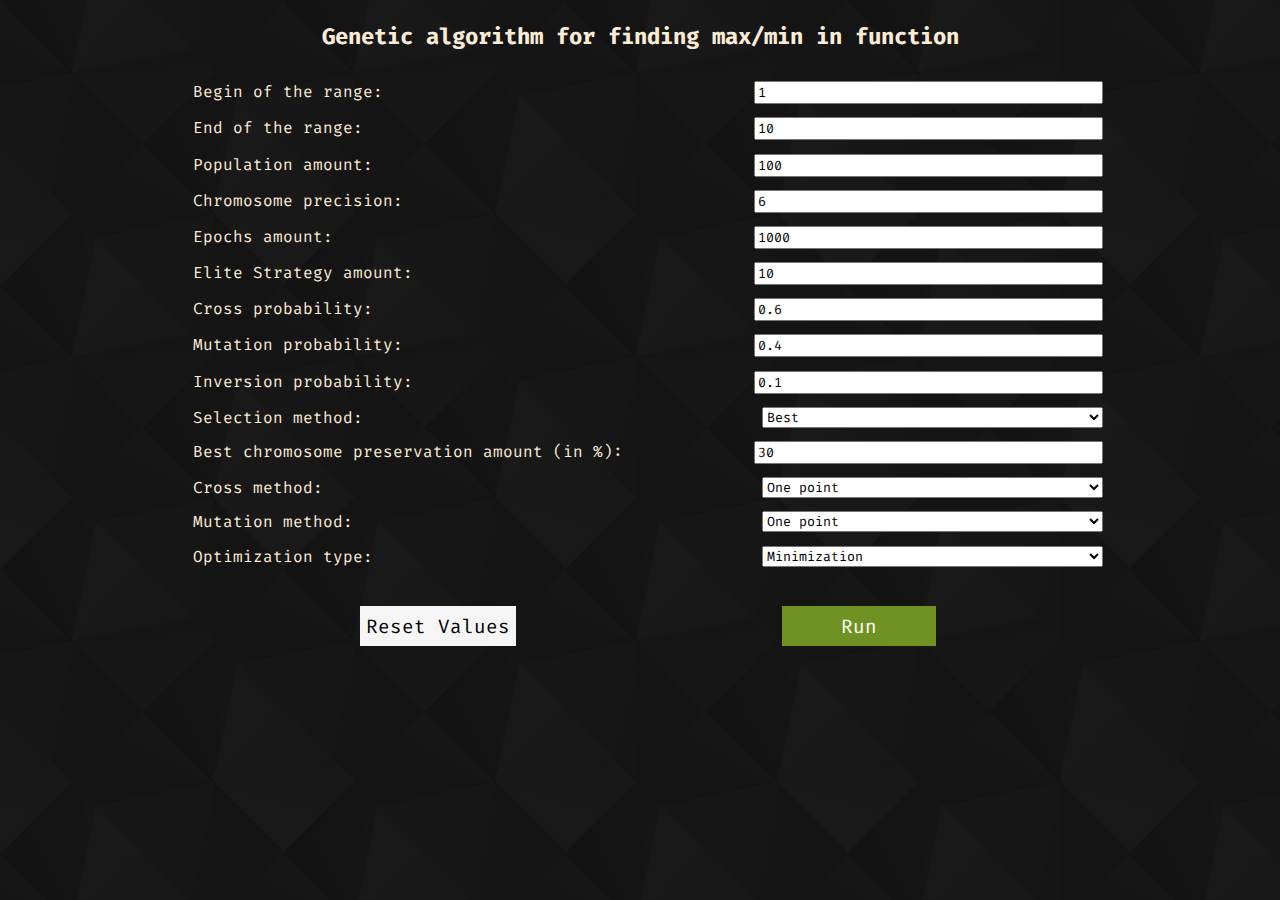
==== src/main/resources/index.html @ b9696119 "migrate to meaven" ====
<!DOCTYPE html>
<html lang="en">
<head>
  <meta charset="UTF-8">
  <meta http-equiv="X-UA-Compatible" content="IE=edge">
  <meta name="viewport" content="width=device-width, initial-scale=1.0">
  <title>Genetic algorithm - Menu</title>
  <link rel="stylesheet" href="styles.css">
  <link rel="preconnect" href="https://fonts.gstatic.com">
  <link href="https://fonts.googleapis.com/css2?family=Fira+Code&display=swap" rel="stylesheet">
  <script src="java-connector.js"></script>
  <script src="javascript-connector.js"></script>
  <script src="utils.js"></script>
  <script src="validators.js"></script>
</head>
<body>

  <div id="spinner-overlay" class="spinner-overlay">
    <div class="spinner"></div>
  </div>

  <div class="menu-container">
    <div class="header-container">
      <h1 id="header">Genetic algorithm for finding max/min in function</h1>
    </div>

    <div class="learning-status-container">
      <div id="result">
      </div>
      <div id="executionTime">
      </div>
    </div>

    <div class="form-container">
      <form id="form">

        <div class="input-container">
          <label>Begin of the range:</label>
          <input oninput="validateRange(id)" id="rangeBegin" placeholder="a" value="1" required/>
        </div>

        <div class="input-container">
          <label>End of the range:</label>
          <input oninput="validateRange(id)" id="rangeEnd" placeholder="b" value="10" required/>
        </div>

        <div class="input-container">
          <label>Population amount:</label>
          <input oninput="validateIntBoundary(id, 10, 100000000)" id="populationCount" placeholder="10...100 000 000" value="100" required/>
        </div>

        <div class="input-container">
          <label>Chromosome precision:</label>
          <input oninput="validateIntBoundary(id, 0, 100)" id="chromosomeAccuracy" placeholder="0..100" value="6" required/>
        </div>

        <div class="input-container">
          <label>Epochs amount:</label>
          <input oninput="validateIntBoundary(id, 0, 1000000000)" id="epochsCount" placeholder="1...1 000 000 000" value="1000" required/>
        </div>

        <div class="input-container">
          <label>Elite Strategy amount:</label>
          <input oninput="validateEliteAmount(id)" id="eliteStrategyAmount" placeholder="0...{Population amount}" value="10" required/>
        </div>

        <div class="input-container">
          <label>Cross probability:</label>
          <input oninput="validateFloatBoundary(id, 0, 1)" id="crossProbability" placeholder="0...1" value="0.6" required/>
        </div>
        
        <div class="input-container">
          <label>Mutation probability:</label>
          <input oninput="validateFloatBoundary(id, 0, 1)" id="mutationProbability" placeholder="0...1" value="0.4" required/>
        </div>

        <div class="input-container">
          <label>Inversion probability:</label>
          <input oninput="validateFloatBoundary(id, 0, 1)" id="inversionProbability" placeholder="0...1" value="0.1" required/>
        </div>

        <div class="input-container">
          <label>Selection method:</label>
          <select onchange="handleSelectionMethodChange()" id="selectionMethod">
            <option value="best">Best</option>
            <option value="roulette">Roulette</option>
            <option value="tournament">Tournament</option>
          </select>
        </div>

        <!--       this param depend on selection method:
                      - Tournament -> range 1...population_count
                      - Best 0...1 (percentage) -->
        <div id="selectionParameterContainer" class="input-container">
          <label id="selectionParameterLabel">Best chromosome preservation amount (in %):</label>
          <input oninput="validateFloatBoundary(id, 0, 100)" id="selectionParameter" value="30" required/>
        </div>

        <div class="input-container">
          <label>Cross method:</label>
          <select id="crossMethod">
            <option value="onePoints">One point</option>
            <option value="twoPoints">Two points</option>
            <option value="threePoints">Three points</option>
            <option value="homo">Homo</option>
          </select>
        </div>

        <div class="input-container">
          <label>Mutation method:</label>
          <select id="mutationMethod">
            <option value="onePoint">One point</option>
            <option value="twoPoints">Two points</option>
            <option value="edge">Edge</option>
          </select>
        </div>

        <div class="input-container">
          <label>Optimization type:</label>
          <select id="optimizationType">
            <option value="minimization">Minimization</option>
            <option value="maximization">Maximization</option>
          </select>
        </div>
      </form>

      <div class="button-container">
        <button id="reset" onclick="setToDefault()">Reset Values</button>
        <button id="run" onclick="runLearning();">Run</button>
      </div>
    </div>
  </div>
</body>
</html>
---- src/main/resources/styles.css ----
body {
  background: url('img/background.png');
  font-family: 'Fira Code', monospace;
  color: antiquewhite;
  height: 100%;
  scroll-behavior: smooth;
  margin: 0 !important;
  padding: 0 !important;
}

#header {
  margin: 0 !important;
  font-size: 1.4rem;
  text-align: center;
  padding: 1.4rem;
}

.form-container {
  padding-left: 1rem;
  margin: 0 auto;
  text-align: center;
  width: 90%;
}

.input-container {
  display: flex;
  flex-direction: row;
  justify-content: space-between;
  margin: 0.1rem;
  padding: 0.3rem;
  border: 1px dashed transparent;
}

.input-container:hover {
  color: yellow;
}

.input-container label {
  margin-left: 10%;
  padding-right: 2rem;
}

.input-container input, .input-container select {
  width: 30%;
  font-family: 'Fira Code', monospace;
  margin-right: 10%;
}

.button-container {
  padding-top: 2rem;
  display: flex;
  flex-direction: row;
  justify-content: space-between;
  margin: auto;
  width: 50%;
}

.button-container button {
  min-width: 8em;
  height: 2.5rem;
  font-size: 1.2rem;
  font-family: 'Fira Code', monospace;
}

#run {
  background: rgb(112, 146, 34);
  color: white;
  border: none;
}

#run[disabled] {
  background: rgb(112, 112, 112);
  color: grey;
}

#reset {
  background: whitesmoke;
  border: none;
}

.learning-status-container {
  font-size: 1.5rem;
  text-align: center;
}

/* spinner starts */
.spinner-overlay {
  /* change display to unset/inherit when running learning */
  display: none;
  height: 100%;
  width: 100%;
  position: absolute;
  background: rgba(255, 255, 255, 0.3);
}

.spinner {
  position: relative;
  margin: 20vh auto;
  border: 16px solid #f3f3f3;
  border-radius: 50%;
  border-top: 16px solid rgb(112, 146, 34);
  width: 160px;
  height: 160px;
  -webkit-animation: spin 2s linear infinite; /* Safari */
  animation: spin 2s linear infinite;
}

/* Safari */
@-webkit-keyframes spin {
  0% { -webkit-transform: rotate(0deg); }
  100% { -webkit-transform: rotate(360deg); }
}

@keyframes spin {
  0% { transform: rotate(0deg); }
  100% { transform: rotate(360deg); }
}
/* spinner ends */
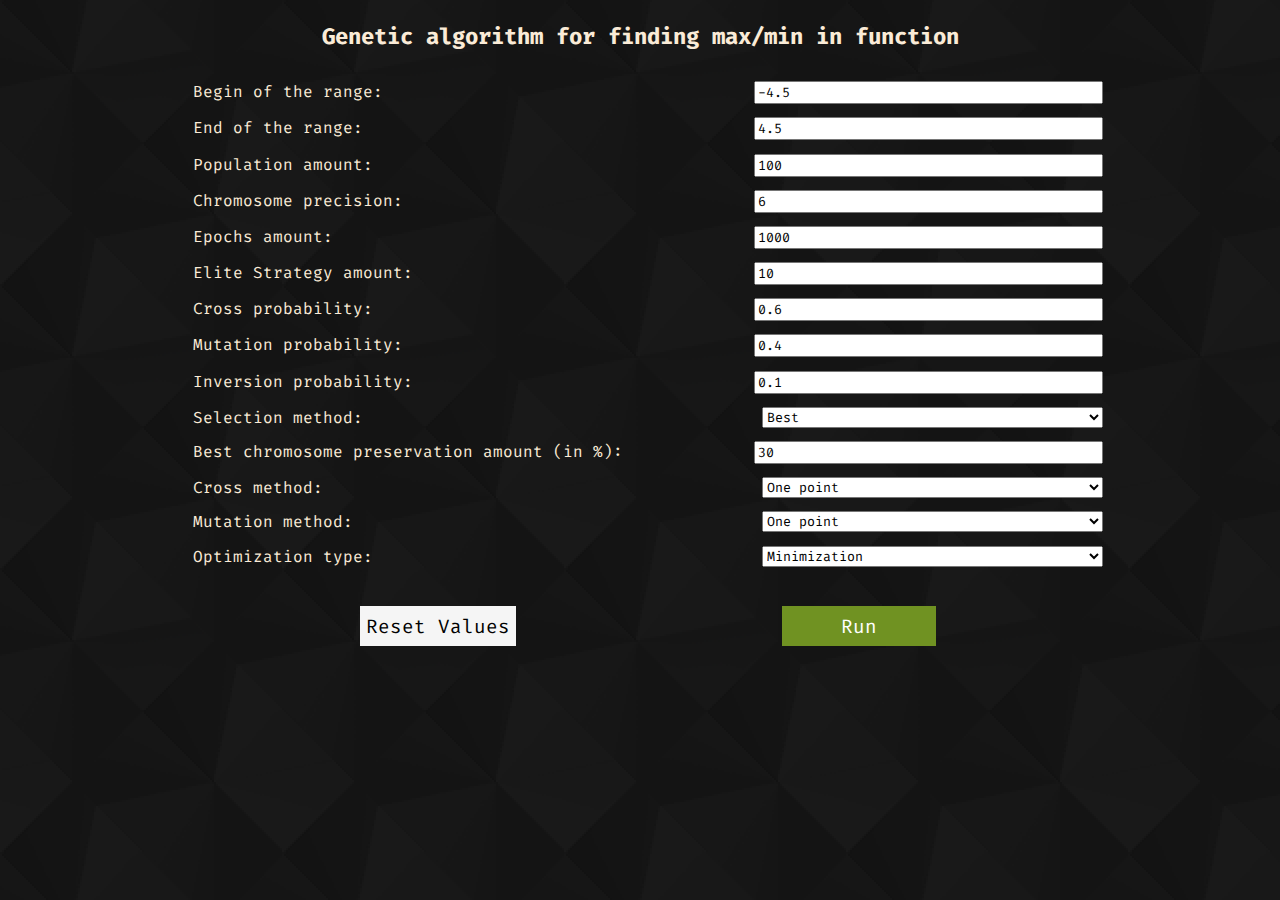
==== commit bfbaa42a: "add beale function implementation & interface" ====
--- a/src/main/resources/index.html
+++ b/src/main/resources/index.html
@@ -36,12 +36,12 @@
 
         <div class="input-container">
           <label>Begin of the range:</label>
-          <input oninput="validateRange(id)" id="rangeBegin" placeholder="a" value="1" required/>
+          <input oninput="validateRange(id)" id="rangeBegin" placeholder="a" value="-4.5" required/>
         </div>
 
         <div class="input-container">
           <label>End of the range:</label>
-          <input oninput="validateRange(id)" id="rangeEnd" placeholder="b" value="10" required/>
+          <input oninput="validateRange(id)" id="rangeEnd" placeholder="b" value="4.5" required/>
         </div>
 
         <div class="input-container">
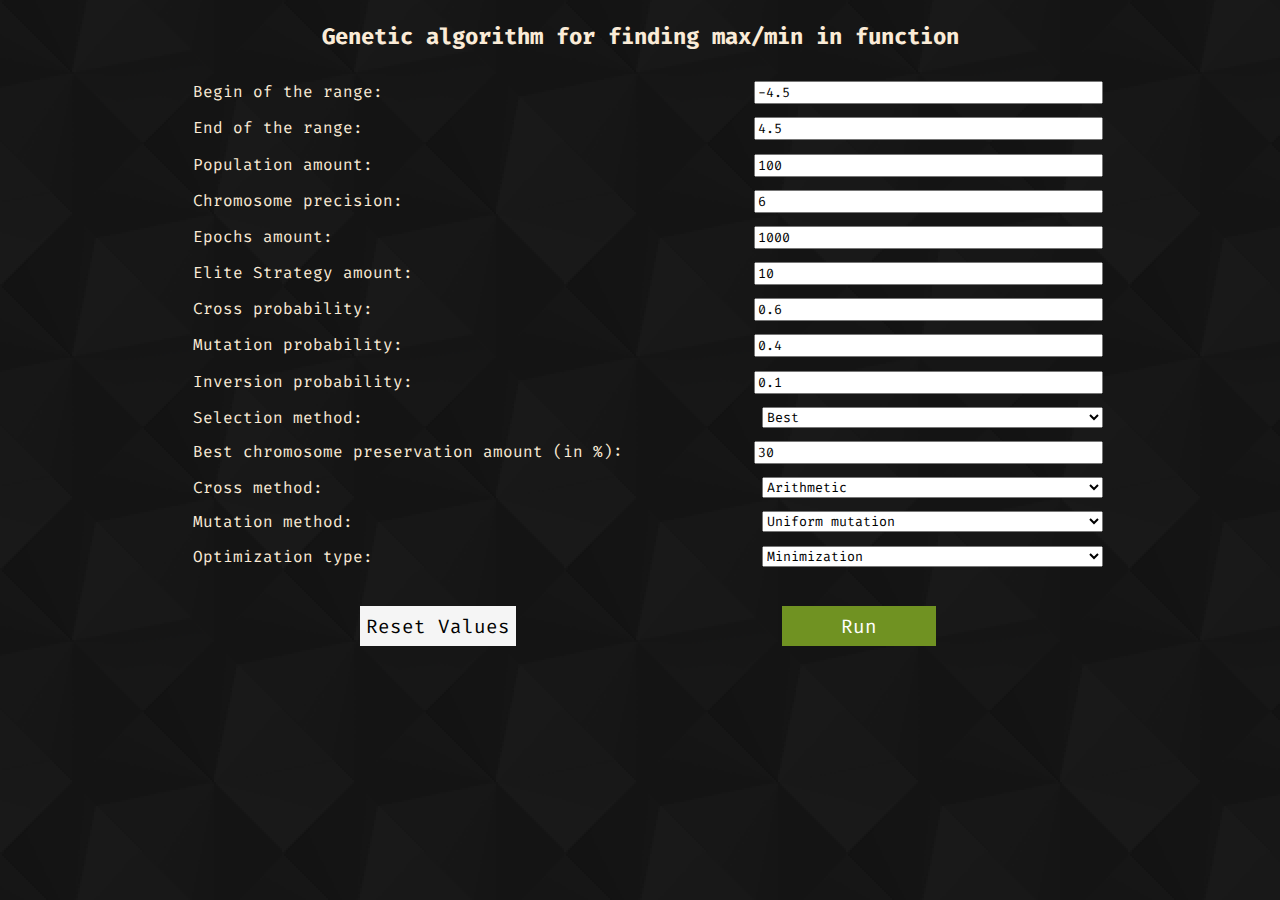
==== commit e640933f: "adjust GUI" ====
--- a/src/main/resources/index.html
+++ b/src/main/resources/index.html
@@ -99,19 +99,15 @@
         <div class="input-container">
           <label>Cross method:</label>
           <select id="crossMethod">
-            <option value="onePoints">One point</option>
-            <option value="twoPoints">Two points</option>
-            <option value="threePoints">Three points</option>
-            <option value="homo">Homo</option>
+            <option value="arithmetic">Arithmetic</option>
+            <option value="heuristic">Heuristic</option>
           </select>
         </div>
 
         <div class="input-container">
           <label>Mutation method:</label>
           <select id="mutationMethod">
-            <option value="onePoint">One point</option>
-            <option value="twoPoints">Two points</option>
-            <option value="edge">Edge</option>
+            <option value="uniform">Uniform mutation</option>
           </select>
         </div>
 
